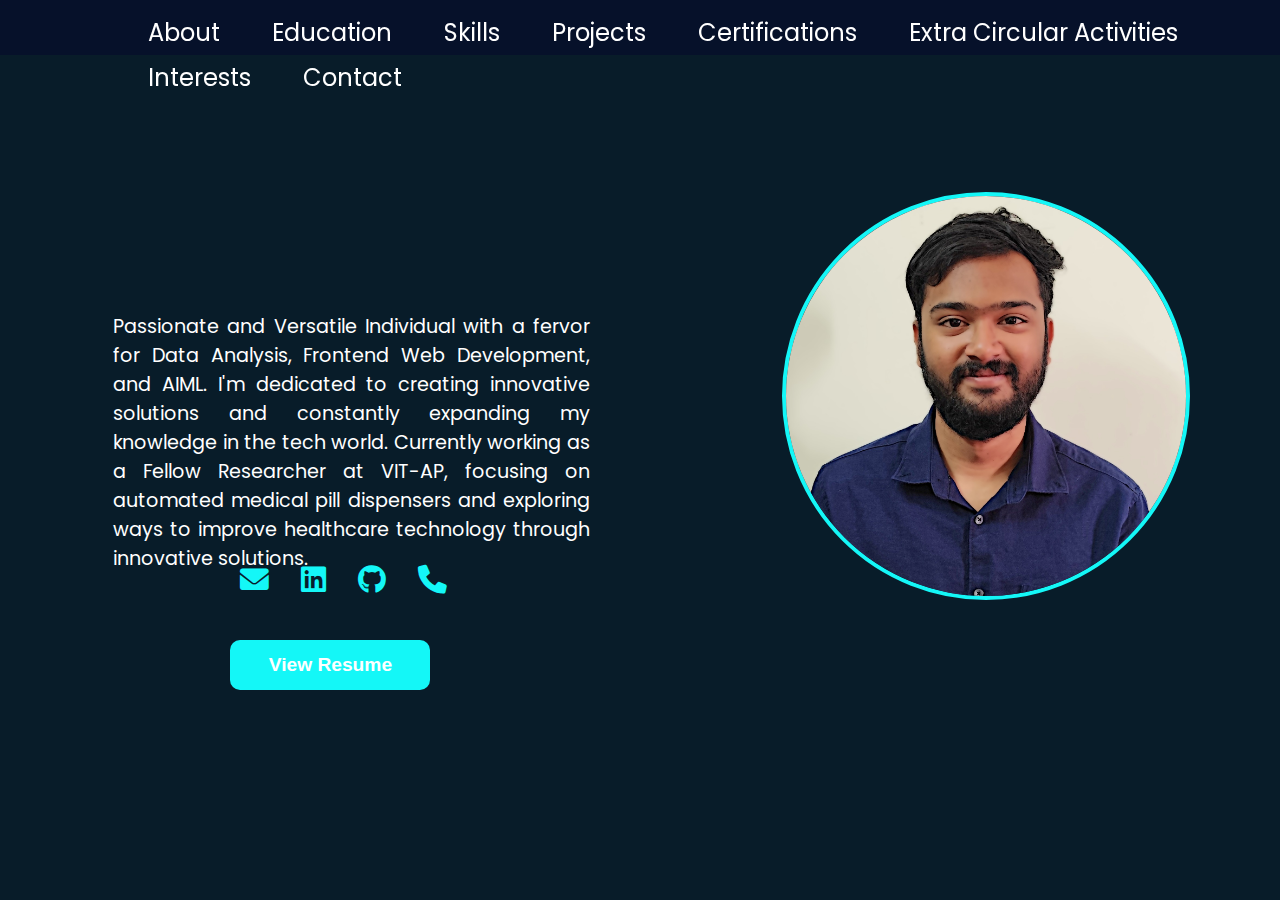
==== index.html @ a987b1ce "Portfolio renamed as index" ====
<!DOCTYPE html>
<html lang="en">
<head>
  <!--<link rel="stylesheet" href="portfolio.css">-->
  <link rel="stylesheet" href="https://cdnjs.cloudflare.com/ajax/libs/font-awesome/4.7.0/css/font-awesome.min.css">
  <link rel="stylesheet" href="https://cdnjs.cloudflare.com/ajax/libs/font-awesome/6.0.0/css/all.min.css">
    <link href="https://fonts.googleapis.com/css2?family=Poppins:wght@300;400;500;600;700&display=swap" rel="stylesheet">
  <meta charset="UTF-8">
  <meta name="viewport" content="width=device-width, initial-scale=1.0">
  <title>Document</title>
  <link rel="stylesheet" href="portfolio.css">
</head>
<body>
  <header>
    <nav class="appbar">
      <a class="nav2_a" href="portfolio.html">About</a>
      <a class="nav2_a" href="Education.html">Education</a>
      <a class="nav2_a" href="Skills.html">Skills</a>
      <a class="nav2_a" href="Projects.html">Projects</a>
      <a class="nav2_a" href="Certifications.html">Certifications</a>
      <a class="nav2_a" href="Activities.html">Extra Circular Activities</a>
      <a class="nav2_a" href="Interests.html">Interests</a>
      <a class="nav2_a" href="Contact.html">Contact</a>
    </nav>
    </header>
    <section id="About">
      <div id="ma">
        
        <div id="text"><h1>Hello, I'm VADDI AKHIL</h1>
        <p>Passionate and Versatile Individual with a fervor for Data Analysis, Frontend Web Development, and AIML. I'm dedicated to creating innovative solutions and constantly expanding my knowledge in the tech world.
                Currently working as a Fellow Researcher at VIT-AP, focusing on automated medical pill dispensers and exploring ways to improve healthcare technology through innovative solutions.</p></div>
        <div id="image"><img src="profile-image.jpg" height="500px" width="500px" style="border-radius: 50%;"></div>
      </div>
      <div class="contact-info">
                <div class="contact-icons">
                    <a href="mailto:akhil200331@gmail.com" class="contact-icon">
                        <i class="fas fa-envelope"></i>
                    </a>
                    <a href="https://linkedin.com/in/vaddi-akhil-97b086230" class="contact-icon">
                        <i class="fab fa-linkedin"></i>
                    </a>
                    <a href="https://github.com/akhil200331" class="contact-icon">
                        <i class="fab fa-github"></i>
                    </a>
                    <a href="tel:+918341631363" class="contact-icon">
                        <i class="fas fa-phone"></i>
                    </a>
                </div>
                </div>
        <button onclick="View()" id="Download">View Resume</button>
    </section>
    
 <script>
  function View(){
    const link="https://drive.google.com/file/d/1mlGn66bsO_ru0xGOFqLSIK-cstYbM9SM/view?usp=drive_link";
    window.open(link,"_blank");
  }
 </script>
</body> 
</html>
---- portfolio.css ----
body{
  /*background-image: url(https://images.pexels.com/photos/1103970/pexels-photo-1103970.jpeg?auto=compress&cs=tinysrgb&w=600);
  background-repeat: no-repeat;
  background-size: 100%;*/
  background-color: #081c29;
  font-family: 'Poppins', sans-serif;
}
*{
  margin: 0;
  padding: 0;
  
}
header{
  padding-top: 15px;
  position: fixed;
  width: 100%;
  background-color: #06112a;
}


.appbar{
  height: 40px;
  padding-left: 100px;
}
.appbar a{
  margin-bottom: 5px;
  font-size: 1.5em;
  margin-left: 2em;
  text-decoration: none;
  color: white;
  
  display: inline-block;
}
.nav2_a::after{
       content: '';
       display: block;
       width: 0;    /* Hide border initially */
       height: 5px;
       background: #14f7f7;
       transition: width 0.3s ease;
    }
.nav2_a:hover::after{
  width: 100%;
}

.contact-icons {
    display: flex;
    gap: 2rem;
    margin-top: -3em;
    margin-left: 15em;
    color: #14f7f7;
}

.contact-icon {
    font-size: 1.8rem;
    
    color: var(--text-color);
    transition: color 0.3s, transform 0.3s;
}

.contact-icon:hover {
    color: var(--accent-color);
    transform: scale(1.2);
}


#image img {
    width: 400px;
    height: 400px;
    border-radius: 50%;
    object-fit: cover;
    border: 4px solid #14f7f7;
    transition: transform 0.3s;
}

#image img:hover {
    transform: scale(1.05);
}


/*------->Body<------*/
#About{
  height: fit-content;
  color: white;
}
#ma{
  padding-top:15%;
  display: flex;
  justify-content: center;
  align-items: center;
}
#image{
margin-left: 12em;
}
#text p{
font-size: larger;
margin-left: 1.2em;
}
#text{
  width: 500px;
  text-align: justify;
}
#text h1{
  font-family: Arial, Helvetica, sans-serif;
  font-size: 40px;
  display: inline-block;
  opacity: 0;
  color: #14f7f7;
  animation: appearFromLeft 2s forwards, changeColor 2s 2s forwards;
  margin-left: 1em;
  margin-bottom: 1em;
}
@keyframes appearFromLeft {
  0%{
    transform: translateX(-100%);
    opacity: 0;
  }
  100%{
    transform: translateX(0);
    opacity: 1;
  }
}
@keyframes changeColor {
  
}

#Download{
  background-color: #14f7f7;
  color: white;
  border: none;
  border-radius: 10px;
  height: 50px;
  width: 200px;
  font-size: larger;
  font-family: Arial, Helvetica, sans-serif;
  font-weight: bold;
  margin-top: 2em;
  margin-left: 12em;
}
#Download:hover{
  transform: scale(1.05);
  box-shadow: 0 0 20px 5px #14f7f7;
}
/*Education*/
#education{
  color: white;
  margin-top: 105px;
  height: 320px;
  width: 80%;
  margin-left: 10%;
}



#education h1{
  margin-left: 45%;
}
#education i{
  font-size: 28px;
  position: absolute;
  margin-left: 33%;
}
.education-container {
    display: grid;
    grid-template-columns: repeat(auto-fit, minmax(300px, 1fr));
    gap: 2rem;
    margin-top: 2rem;
}

.education-card {
    background-color: #2c2f33;
    padding: 2rem;
    border-radius: 10px;
    transition: transform 0.3s;
}

.education-card:hover {
    transform: translateY(-10px);
}

.education-card h3 {
    color: #14f7f7;
    margin-bottom: 0.5rem;
}

.education-date {
    color: #b3b3b3;
    font-size: 0.9rem;
}

/*------Footer---*/
footer {
  font-family: Arial, Helvetica, sans-serif;
  color:white;
    text-align: center;
    padding: 2rem;
    background-color: #2c2f33;
    margin-top: 4rem;
}
---- portfolio.css ----
body{
  /*background-image: url(https://images.pexels.com/photos/1103970/pexels-photo-1103970.jpeg?auto=compress&cs=tinysrgb&w=600);
  background-repeat: no-repeat;
  background-size: 100%;*/
  background-color: #081c29;
  font-family: 'Poppins', sans-serif;
}
*{
  margin: 0;
  padding: 0;
  
}
header{
  padding-top: 15px;
  position: fixed;
  width: 100%;
  background-color: #06112a;
}


.appbar{
  height: 40px;
  padding-left: 100px;
}
.appbar a{
  margin-bottom: 5px;
  font-size: 1.5em;
  margin-left: 2em;
  text-decoration: none;
  color: white;
  
  display: inline-block;
}
.nav2_a::after{
       content: '';
       display: block;
       width: 0;    /* Hide border initially */
       height: 5px;
       background: #14f7f7;
       transition: width 0.3s ease;
    }
.nav2_a:hover::after{
  width: 100%;
}

.contact-icons {
    display: flex;
    gap: 2rem;
    margin-top: -3em;
    margin-left: 15em;
    color: #14f7f7;
}

.contact-icon {
    font-size: 1.8rem;
    
    color: var(--text-color);
    transition: color 0.3s, transform 0.3s;
}

.contact-icon:hover {
    color: var(--accent-color);
    transform: scale(1.2);
}


#image img {
    width: 400px;
    height: 400px;
    border-radius: 50%;
    object-fit: cover;
    border: 4px solid #14f7f7;
    transition: transform 0.3s;
}

#image img:hover {
    transform: scale(1.05);
}


/*------->Body<------*/
#About{
  height: fit-content;
  color: white;
}
#ma{
  padding-top:15%;
  display: flex;
  justify-content: center;
  align-items: center;
}
#image{
margin-left: 12em;
}
#text p{
font-size: larger;
margin-left: 1.2em;
}
#text{
  width: 500px;
  text-align: justify;
}
#text h1{
  font-family: Arial, Helvetica, sans-serif;
  font-size: 40px;
  display: inline-block;
  opacity: 0;
  color: #14f7f7;
  animation: appearFromLeft 2s forwards, changeColor 2s 2s forwards;
  margin-left: 1em;
  margin-bottom: 1em;
}
@keyframes appearFromLeft {
  0%{
    transform: translateX(-100%);
    opacity: 0;
  }
  100%{
    transform: translateX(0);
    opacity: 1;
  }
}
@keyframes changeColor {
  
}

#Download{
  background-color: #14f7f7;
  color: white;
  border: none;
  border-radius: 10px;
  height: 50px;
  width: 200px;
  font-size: larger;
  font-family: Arial, Helvetica, sans-serif;
  font-weight: bold;
  margin-top: 2em;
  margin-left: 12em;
}
#Download:hover{
  transform: scale(1.05);
  box-shadow: 0 0 20px 5px #14f7f7;
}
/*Education*/
#education{
  color: white;
  margin-top: 105px;
  height: 320px;
  width: 80%;
  margin-left: 10%;
}



#education h1{
  margin-left: 45%;
}
#education i{
  font-size: 28px;
  position: absolute;
  margin-left: 33%;
}
.education-container {
    display: grid;
    grid-template-columns: repeat(auto-fit, minmax(300px, 1fr));
    gap: 2rem;
    margin-top: 2rem;
}

.education-card {
    background-color: #2c2f33;
    padding: 2rem;
    border-radius: 10px;
    transition: transform 0.3s;
}

.education-card:hover {
    transform: translateY(-10px);
}

.education-card h3 {
    color: #14f7f7;
    margin-bottom: 0.5rem;
}

.education-date {
    color: #b3b3b3;
    font-size: 0.9rem;
}

/*------Footer---*/
footer {
  font-family: Arial, Helvetica, sans-serif;
  color:white;
    text-align: center;
    padding: 2rem;
    background-color: #2c2f33;
    margin-top: 4rem;
}
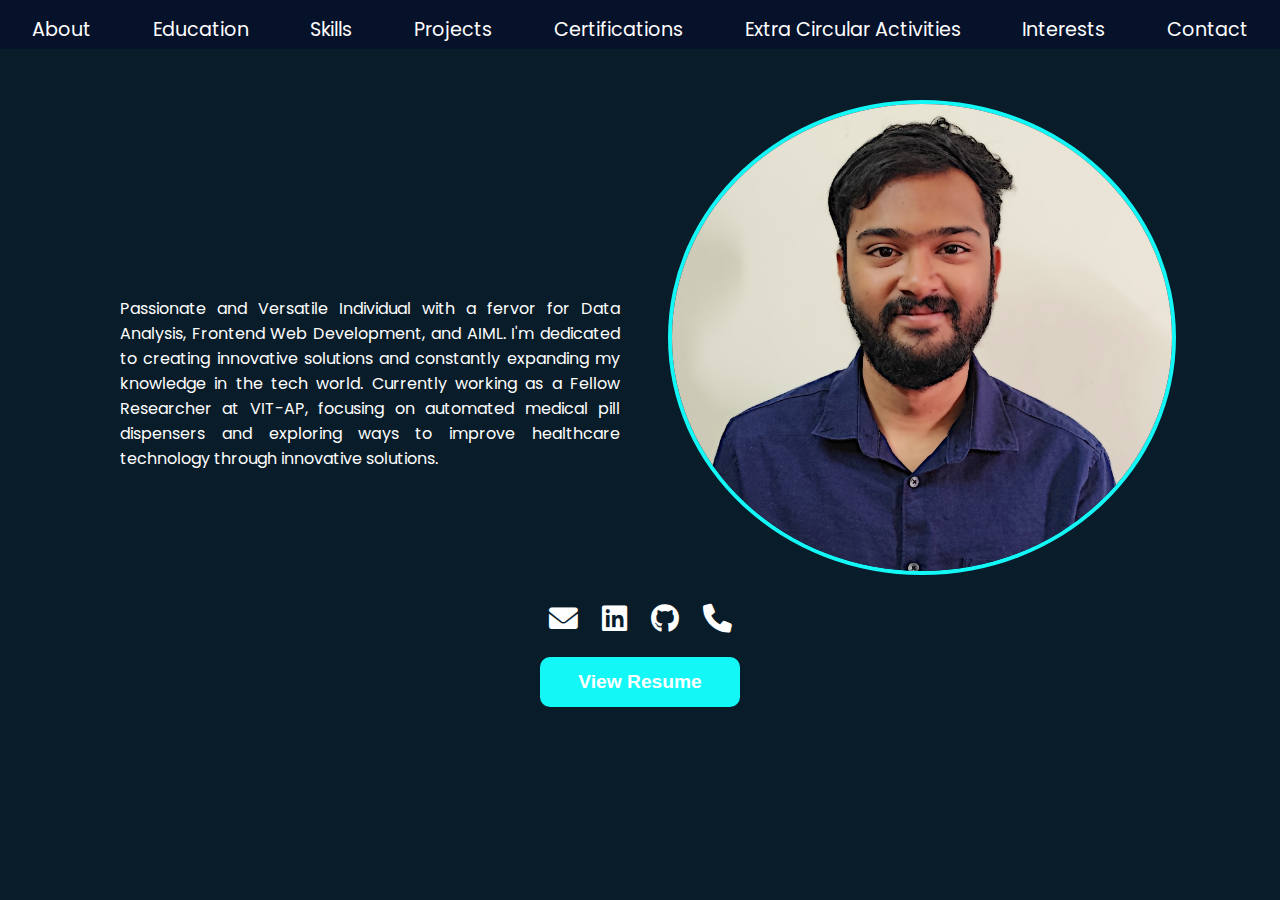
==== commit f13336bc: "Complete Responsiveness for the Index.html" ====
--- a/index.html
+++ b/index.html
@@ -12,8 +12,13 @@
 </head>
 <body>
   <header>
+    <div id="hamburger-btn" class="hamburger-menu">
+    <span></span>
+    <span></span>
+    <span></span>
+  </div>
     <nav class="appbar">
-      <a class="nav2_a" href="portfolio.html">About</a>
+      <a class="nav2_a" href="index.html">About</a>
       <a class="nav2_a" href="Education.html">Education</a>
       <a class="nav2_a" href="Skills.html">Skills</a>
       <a class="nav2_a" href="Projects.html">Projects</a>
@@ -51,6 +56,23 @@
     </section>
     
  <script>
+  document.addEventListener('DOMContentLoaded', function() {
+  const hamburger = document.querySelector('.hamburger-menu');
+  const nav = document.querySelector('.appbar');
+  
+  hamburger.addEventListener('click', function() {
+    hamburger.classList.toggle('active');
+    nav.classList.toggle('active');
+  });
+
+  // Close menu when clicking a link
+  document.querySelectorAll('.nav2_a').forEach(link => {
+    link.addEventListener('click', () => {
+      hamburger.classList.remove('active');
+      nav.classList.remove('active');
+    });
+  });
+});
   function View(){
     const link="https://drive.google.com/file/d/1mlGn66bsO_ru0xGOFqLSIK-cstYbM9SM/view?usp=drive_link";
     window.open(link,"_blank");
--- a/portfolio.css
+++ b/portfolio.css
@@ -16,19 +16,21 @@
   position: fixed;
   width: 100%;
   background-color: #06112a;
+  z-index: 10;
 }
 
 
 .appbar{
-  height: 40px;
-  padding-left: 100px;
+  display: flex;
+  justify-content: space-between;
+  align-items: center;
+  padding: 0 1rem;
 }
 .appbar a{
-  margin-bottom: 5px;
-  font-size: 1.5em;
-  margin-left: 2em;
+  font-size: 1.2em;
   text-decoration: none;
   color: white;
+  margin: 0 1rem;
   
   display: inline-block;
 }
@@ -44,30 +46,28 @@
   width: 100%;
 }
 
-.contact-icons {
-    display: flex;
-    gap: 2rem;
-    margin-top: -3em;
-    margin-left: 15em;
-    color: #14f7f7;
-}
-
-.contact-icon {
-    font-size: 1.8rem;
-    
-    color: var(--text-color);
-    transition: color 0.3s, transform 0.3s;
-}
-
-.contact-icon:hover {
-    color: var(--accent-color);
-    transform: scale(1.2);
-}
-
-
+
+
+
+/*------->Body<------*/
+#About {
+  padding: 100px 20px;
+  color: white;
+  text-align: center;
+}
+#ma{
+  display: flex;
+  flex-wrap: wrap;
+  gap: 2rem;
+  justify-content: center;
+  align-items: center;
+}
+/*#image{
+margin-left: 12em;
+}*/
 #image img {
-    width: 400px;
-    height: 400px;
+    max-width: 100%;
+    height: auto;
     border-radius: 50%;
     object-fit: cover;
     border: 4px solid #14f7f7;
@@ -77,29 +77,10 @@
 #image img:hover {
     transform: scale(1.05);
 }
-
-
-/*------->Body<------*/
-#About{
-  height: fit-content;
-  color: white;
-}
-#ma{
-  padding-top:15%;
-  display: flex;
-  justify-content: center;
-  align-items: center;
-}
-#image{
-margin-left: 12em;
-}
-#text p{
-font-size: larger;
-margin-left: 1.2em;
-}
 #text{
-  width: 500px;
+  max-width: 500px;
   text-align: justify;
+  padding: 0 1rem;
 }
 #text h1{
   font-family: Arial, Helvetica, sans-serif;
@@ -108,7 +89,6 @@
   opacity: 0;
   color: #14f7f7;
   animation: appearFromLeft 2s forwards, changeColor 2s 2s forwards;
-  margin-left: 1em;
   margin-bottom: 1em;
 }
 @keyframes appearFromLeft {
@@ -121,9 +101,27 @@
     opacity: 1;
   }
 }
-@keyframes changeColor {
-  
-}
+.contact-icons {
+    display: flex;
+    gap: 1.5rem;
+    margin-top: 1rem;
+    justify-content: center;
+    color: #14f7f7;
+}
+
+.contact-icon {
+    font-size: 1.8rem;
+    
+    color: #fff;
+    transition: color 0.3s, transform 0.3s;
+}
+
+.contact-icon:hover {
+    color: #14f7f7;
+    transform: scale(1.2);
+}
+
+
 
 #Download{
   background-color: #14f7f7;
@@ -135,66 +133,145 @@
   font-size: larger;
   font-family: Arial, Helvetica, sans-serif;
   font-weight: bold;
-  margin-top: 2em;
-  margin-left: 12em;
+  margin-top: 1rem;
+  cursor: pointer;
 }
 #Download:hover{
   transform: scale(1.05);
   box-shadow: 0 0 20px 5px #14f7f7;
 }
-/*Education*/
-#education{
-  color: white;
-  margin-top: 105px;
-  height: 320px;
-  width: 80%;
-  margin-left: 10%;
-}
-
-
-
-#education h1{
-  margin-left: 45%;
-}
-#education i{
-  font-size: 28px;
+/* Media Queries */
+@media (max-width: 768px) {
+  header {
+    position: static;
+  }
+  .appbar {
+    flex-wrap: wrap;
+    justify-content: center;
+  }
+#text h1{
+  font-size: 2em;
+}
+  #ma {
+    flex-direction: column;
+    align-items: center;
+  }
+
+  #Download {
+    margin: 1rem auto;
+  }
+}
+
+@media (max-width: 480px) {
+  .appbar a {
+    font-size: 1em;
+    padding: 0 0.4em;
+  }
+
+  #text h1 {
+    font-size: 1.5em;
+  }
+
+  #Download {
+    width: 150px;
+    height: 40px;
+    font-size: medium;
+  }
+}
+/* Hamburger menu styles */
+.hamburger-menu {
+  display: none;
+  cursor: pointer;
   position: absolute;
-  margin-left: 33%;
-}
-.education-container {
-    display: grid;
-    grid-template-columns: repeat(auto-fit, minmax(300px, 1fr));
-    gap: 2rem;
-    margin-top: 2rem;
-}
-
-.education-card {
-    background-color: #2c2f33;
-    padding: 2rem;
-    border-radius: 10px;
-    transition: transform 0.3s;
-}
-
-.education-card:hover {
-    transform: translateY(-10px);
-}
-
-.education-card h3 {
-    color: #14f7f7;
-    margin-bottom: 0.5rem;
-}
-
-.education-date {
-    color: #b3b3b3;
-    font-size: 0.9rem;
-}
-
-/*------Footer---*/
-footer {
-  font-family: Arial, Helvetica, sans-serif;
-  color:white;
+  left: 20px;
+  top: 20px;
+  z-index: 100;
+}
+
+.hamburger-menu span {
+  display: block;
+  width: 25px;
+  height: 3px;
+  background-color: #fff;
+  margin: 5px 0;
+  transition: 0.4s;
+}
+
+/* Show hamburger menu and adjust nav styles for mobile */
+@media screen and (max-width: 1068px) {
+  header {
+    height: 40px;  /* Increased height to accommodate hamburger */
+    background-color: #06112a;
+    position: fixed;
+    width: 100%;
+    z-index: 1000;
+  }
+
+  .hamburger-menu {
+    display: block;
+    position: fixed;
+    left: 20px;
+    top: 15px;
+    z-index: 1002;
+  }
+
+  .appbar {
+    display: none;
+    flex-direction: column;
+    position: fixed;
+    top: 60px;  /* Start below header */
+    left: 0;
+    width: 100%;
+    height: calc(100vh - 60px);  /* Full height minus header */
+    background-color: #06112a;
+    padding: 0;
+    margin: 0;
+    z-index: 1001;
+  }
+
+  .appbar.active {
+    display: flex;
+    animation: slideDown 0.3s ease-in-out;
+  }
+
+  @keyframes slideDown {
+    from {
+      opacity: 0;
+      transform: translateY(-10px);
+    }
+    to {
+      opacity: 1;
+      transform: translateY(0);
+    }
+  }
+
+  .appbar a {
+    padding: 15px;
+    width: 100%;
     text-align: center;
-    padding: 2rem;
-    background-color: #2c2f33;
-    margin-top: 4rem;
-}
+    border-bottom: 1px solid rgba(255, 255, 255, 0.1);
+    transition: background-color 0.3s;
+  }
+
+  .appbar a:hover {
+    background-color: rgba(20, 247, 247, 0.1);
+  }
+
+  /* Hamburger animation classes */
+  .hamburger-menu.active span:nth-child(1) {
+    transform: rotate(-45deg) translate(-5px, 6px);
+  }
+
+  .hamburger-menu.active span:nth-child(2) {
+    opacity: 0;
+  }
+
+  .hamburger-menu.active span:nth-child(3) {
+    transform: rotate(45deg) translate(-5px, -6px);
+  }
+
+  /* Adjust main content to prevent overlap */
+  #About {
+    padding-top: 80px;
+  }
+}--- a/portfolio.css
+++ b/portfolio.css
@@ -16,19 +16,21 @@
   position: fixed;
   width: 100%;
   background-color: #06112a;
+  z-index: 10;
 }
 
 
 .appbar{
-  height: 40px;
-  padding-left: 100px;
+  display: flex;
+  justify-content: space-between;
+  align-items: center;
+  padding: 0 1rem;
 }
 .appbar a{
-  margin-bottom: 5px;
-  font-size: 1.5em;
-  margin-left: 2em;
+  font-size: 1.2em;
   text-decoration: none;
   color: white;
+  margin: 0 1rem;
   
   display: inline-block;
 }
@@ -44,30 +46,28 @@
   width: 100%;
 }
 
-.contact-icons {
-    display: flex;
-    gap: 2rem;
-    margin-top: -3em;
-    margin-left: 15em;
-    color: #14f7f7;
-}
-
-.contact-icon {
-    font-size: 1.8rem;
-    
-    color: var(--text-color);
-    transition: color 0.3s, transform 0.3s;
-}
-
-.contact-icon:hover {
-    color: var(--accent-color);
-    transform: scale(1.2);
-}
-
-
+
+
+
+/*------->Body<------*/
+#About {
+  padding: 100px 20px;
+  color: white;
+  text-align: center;
+}
+#ma{
+  display: flex;
+  flex-wrap: wrap;
+  gap: 2rem;
+  justify-content: center;
+  align-items: center;
+}
+/*#image{
+margin-left: 12em;
+}*/
 #image img {
-    width: 400px;
-    height: 400px;
+    max-width: 100%;
+    height: auto;
     border-radius: 50%;
     object-fit: cover;
     border: 4px solid #14f7f7;
@@ -77,29 +77,10 @@
 #image img:hover {
     transform: scale(1.05);
 }
-
-
-/*------->Body<------*/
-#About{
-  height: fit-content;
-  color: white;
-}
-#ma{
-  padding-top:15%;
-  display: flex;
-  justify-content: center;
-  align-items: center;
-}
-#image{
-margin-left: 12em;
-}
-#text p{
-font-size: larger;
-margin-left: 1.2em;
-}
 #text{
-  width: 500px;
+  max-width: 500px;
   text-align: justify;
+  padding: 0 1rem;
 }
 #text h1{
   font-family: Arial, Helvetica, sans-serif;
@@ -108,7 +89,6 @@
   opacity: 0;
   color: #14f7f7;
   animation: appearFromLeft 2s forwards, changeColor 2s 2s forwards;
-  margin-left: 1em;
   margin-bottom: 1em;
 }
 @keyframes appearFromLeft {
@@ -121,9 +101,27 @@
     opacity: 1;
   }
 }
-@keyframes changeColor {
-  
-}
+.contact-icons {
+    display: flex;
+    gap: 1.5rem;
+    margin-top: 1rem;
+    justify-content: center;
+    color: #14f7f7;
+}
+
+.contact-icon {
+    font-size: 1.8rem;
+    
+    color: #fff;
+    transition: color 0.3s, transform 0.3s;
+}
+
+.contact-icon:hover {
+    color: #14f7f7;
+    transform: scale(1.2);
+}
+
+
 
 #Download{
   background-color: #14f7f7;
@@ -135,66 +133,145 @@
   font-size: larger;
   font-family: Arial, Helvetica, sans-serif;
   font-weight: bold;
-  margin-top: 2em;
-  margin-left: 12em;
+  margin-top: 1rem;
+  cursor: pointer;
 }
 #Download:hover{
   transform: scale(1.05);
   box-shadow: 0 0 20px 5px #14f7f7;
 }
-/*Education*/
-#education{
-  color: white;
-  margin-top: 105px;
-  height: 320px;
-  width: 80%;
-  margin-left: 10%;
-}
-
-
-
-#education h1{
-  margin-left: 45%;
-}
-#education i{
-  font-size: 28px;
+/* Media Queries */
+@media (max-width: 768px) {
+  header {
+    position: static;
+  }
+  .appbar {
+    flex-wrap: wrap;
+    justify-content: center;
+  }
+#text h1{
+  font-size: 2em;
+}
+  #ma {
+    flex-direction: column;
+    align-items: center;
+  }
+
+  #Download {
+    margin: 1rem auto;
+  }
+}
+
+@media (max-width: 480px) {
+  .appbar a {
+    font-size: 1em;
+    padding: 0 0.4em;
+  }
+
+  #text h1 {
+    font-size: 1.5em;
+  }
+
+  #Download {
+    width: 150px;
+    height: 40px;
+    font-size: medium;
+  }
+}
+/* Hamburger menu styles */
+.hamburger-menu {
+  display: none;
+  cursor: pointer;
   position: absolute;
-  margin-left: 33%;
-}
-.education-container {
-    display: grid;
-    grid-template-columns: repeat(auto-fit, minmax(300px, 1fr));
-    gap: 2rem;
-    margin-top: 2rem;
-}
-
-.education-card {
-    background-color: #2c2f33;
-    padding: 2rem;
-    border-radius: 10px;
-    transition: transform 0.3s;
-}
-
-.education-card:hover {
-    transform: translateY(-10px);
-}
-
-.education-card h3 {
-    color: #14f7f7;
-    margin-bottom: 0.5rem;
-}
-
-.education-date {
-    color: #b3b3b3;
-    font-size: 0.9rem;
-}
-
-/*------Footer---*/
-footer {
-  font-family: Arial, Helvetica, sans-serif;
-  color:white;
+  left: 20px;
+  top: 20px;
+  z-index: 100;
+}
+
+.hamburger-menu span {
+  display: block;
+  width: 25px;
+  height: 3px;
+  background-color: #fff;
+  margin: 5px 0;
+  transition: 0.4s;
+}
+
+/* Show hamburger menu and adjust nav styles for mobile */
+@media screen and (max-width: 1068px) {
+  header {
+    height: 40px;  /* Increased height to accommodate hamburger */
+    background-color: #06112a;
+    position: fixed;
+    width: 100%;
+    z-index: 1000;
+  }
+
+  .hamburger-menu {
+    display: block;
+    position: fixed;
+    left: 20px;
+    top: 15px;
+    z-index: 1002;
+  }
+
+  .appbar {
+    display: none;
+    flex-direction: column;
+    position: fixed;
+    top: 60px;  /* Start below header */
+    left: 0;
+    width: 100%;
+    height: calc(100vh - 60px);  /* Full height minus header */
+    background-color: #06112a;
+    padding: 0;
+    margin: 0;
+    z-index: 1001;
+  }
+
+  .appbar.active {
+    display: flex;
+    animation: slideDown 0.3s ease-in-out;
+  }
+
+  @keyframes slideDown {
+    from {
+      opacity: 0;
+      transform: translateY(-10px);
+    }
+    to {
+      opacity: 1;
+      transform: translateY(0);
+    }
+  }
+
+  .appbar a {
+    padding: 15px;
+    width: 100%;
     text-align: center;
-    padding: 2rem;
-    background-color: #2c2f33;
-    margin-top: 4rem;
-}
+    border-bottom: 1px solid rgba(255, 255, 255, 0.1);
+    transition: background-color 0.3s;
+  }
+
+  .appbar a:hover {
+    background-color: rgba(20, 247, 247, 0.1);
+  }
+
+  /* Hamburger animation classes */
+  .hamburger-menu.active span:nth-child(1) {
+    transform: rotate(-45deg) translate(-5px, 6px);
+  }
+
+  .hamburger-menu.active span:nth-child(2) {
+    opacity: 0;
+  }
+
+  .hamburger-menu.active span:nth-child(3) {
+    transform: rotate(45deg) translate(-5px, -6px);
+  }
+
+  /* Adjust main content to prevent overlap */
+  #About {
+    padding-top: 80px;
+  }
+}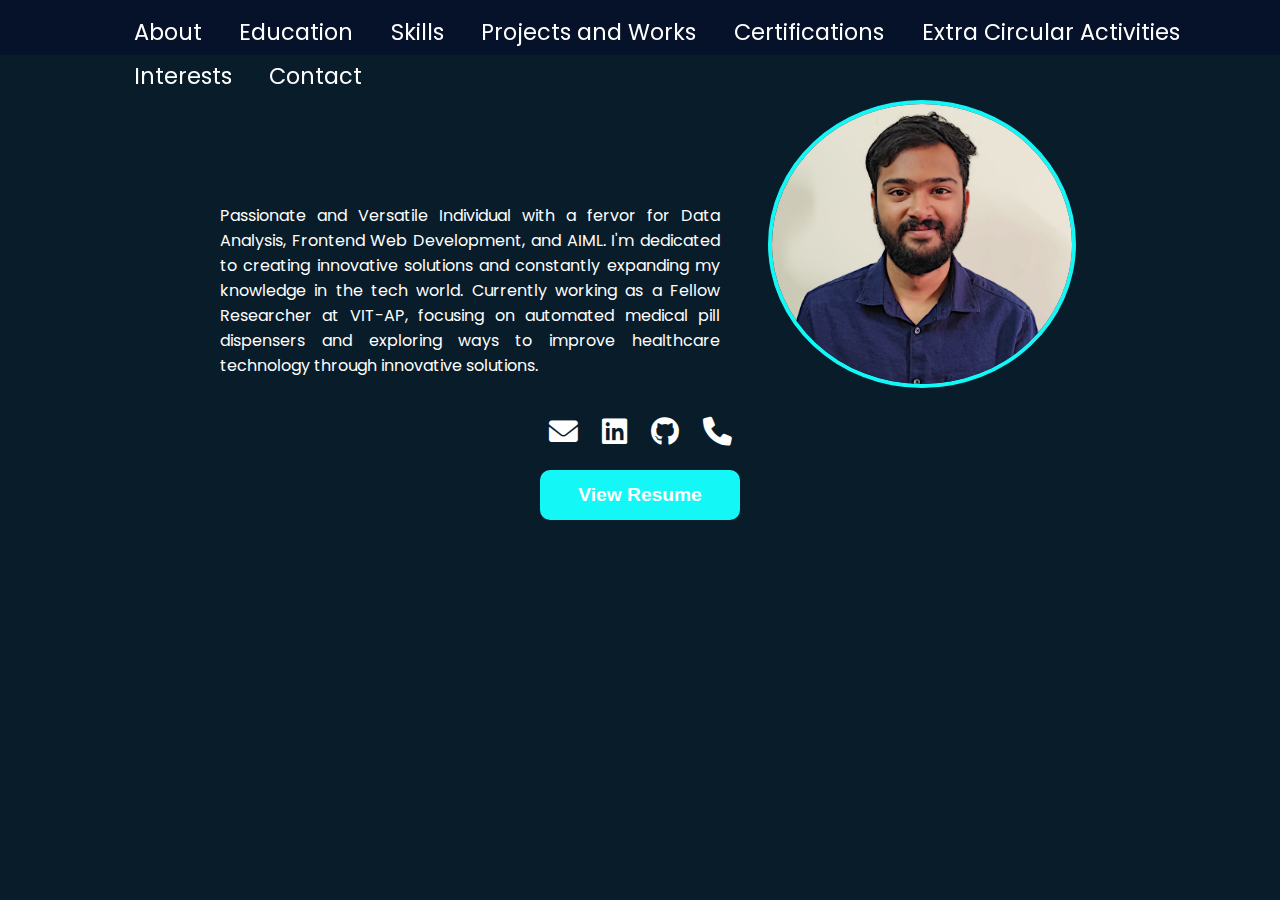
==== commit e2ab2f80: "Updated" ====
--- a/index.html
+++ b/index.html
@@ -21,7 +21,7 @@
       <a class="nav2_a" href="index.html">About</a>
       <a class="nav2_a" href="Education.html">Education</a>
       <a class="nav2_a" href="Skills.html">Skills</a>
-      <a class="nav2_a" href="Projects.html">Projects</a>
+      <a class="nav2_a" href="Projects.html">Projects and Works</a>
       <a class="nav2_a" href="Certifications.html">Certifications</a>
       <a class="nav2_a" href="Activities.html">Extra Circular Activities</a>
       <a class="nav2_a" href="Interests.html">Interests</a>
@@ -34,7 +34,7 @@
         <div id="text"><h1>Hello, I'm VADDI AKHIL</h1>
         <p>Passionate and Versatile Individual with a fervor for Data Analysis, Frontend Web Development, and AIML. I'm dedicated to creating innovative solutions and constantly expanding my knowledge in the tech world.
                 Currently working as a Fellow Researcher at VIT-AP, focusing on automated medical pill dispensers and exploring ways to improve healthcare technology through innovative solutions.</p></div>
-        <div id="image"><img src="profile-image.jpg" height="500px" width="500px" style="border-radius: 50%;"></div>
+        <div id="image"><img src="profile-image.jpg" height="300px" width="300px" style="border-radius: 50%;"></div>
       </div>
       <div class="contact-info">
                 <div class="contact-icons">
--- a/portfolio.css
+++ b/portfolio.css
@@ -21,16 +21,15 @@
 
 
 .appbar{
-  display: flex;
-  justify-content: space-between;
-  align-items: center;
-  padding: 0 1rem;
+  height: 40px;
+  padding-left: 100px;
 }
 .appbar a{
-  font-size: 1.2em;
+  margin-bottom: 5px;
+  font-size: 1.4em;
+  margin-left: 1.5em;
   text-decoration: none;
   color: white;
-  margin: 0 1rem;
   
   display: inline-block;
 }
@@ -252,7 +251,9 @@
     border-bottom: 1px solid rgba(255, 255, 255, 0.1);
     transition: background-color 0.3s;
   }
-
+.nav2_a:hover::after{
+  width: 0%;
+}
   .appbar a:hover {
     background-color: rgba(20, 247, 247, 0.1);
   }
--- a/portfolio.css
+++ b/portfolio.css
@@ -21,16 +21,15 @@
 
 
 .appbar{
-  display: flex;
-  justify-content: space-between;
-  align-items: center;
-  padding: 0 1rem;
+  height: 40px;
+  padding-left: 100px;
 }
 .appbar a{
-  font-size: 1.2em;
+  margin-bottom: 5px;
+  font-size: 1.4em;
+  margin-left: 1.5em;
   text-decoration: none;
   color: white;
-  margin: 0 1rem;
   
   display: inline-block;
 }
@@ -252,7 +251,9 @@
     border-bottom: 1px solid rgba(255, 255, 255, 0.1);
     transition: background-color 0.3s;
   }
-
+.nav2_a:hover::after{
+  width: 0%;
+}
   .appbar a:hover {
     background-color: rgba(20, 247, 247, 0.1);
   }
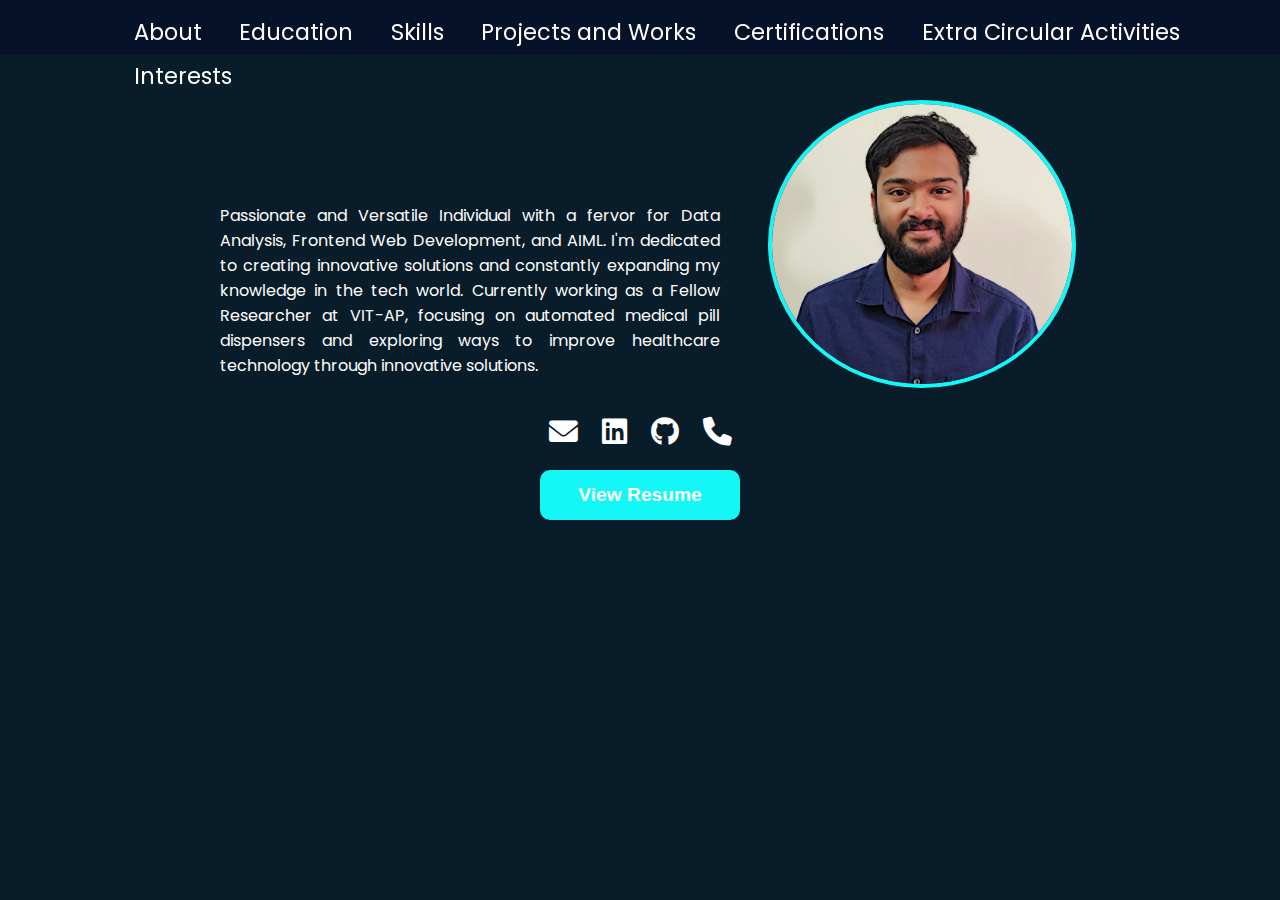
==== commit 5d3d2a6b: "For hosting" ====
--- a/index.html
+++ b/index.html
@@ -25,7 +25,6 @@
       <a class="nav2_a" href="Certifications.html">Certifications</a>
       <a class="nav2_a" href="Activities.html">Extra Circular Activities</a>
       <a class="nav2_a" href="Interests.html">Interests</a>
-      <a class="nav2_a" href="Contact.html">Contact</a>
     </nav>
     </header>
     <section id="About">
